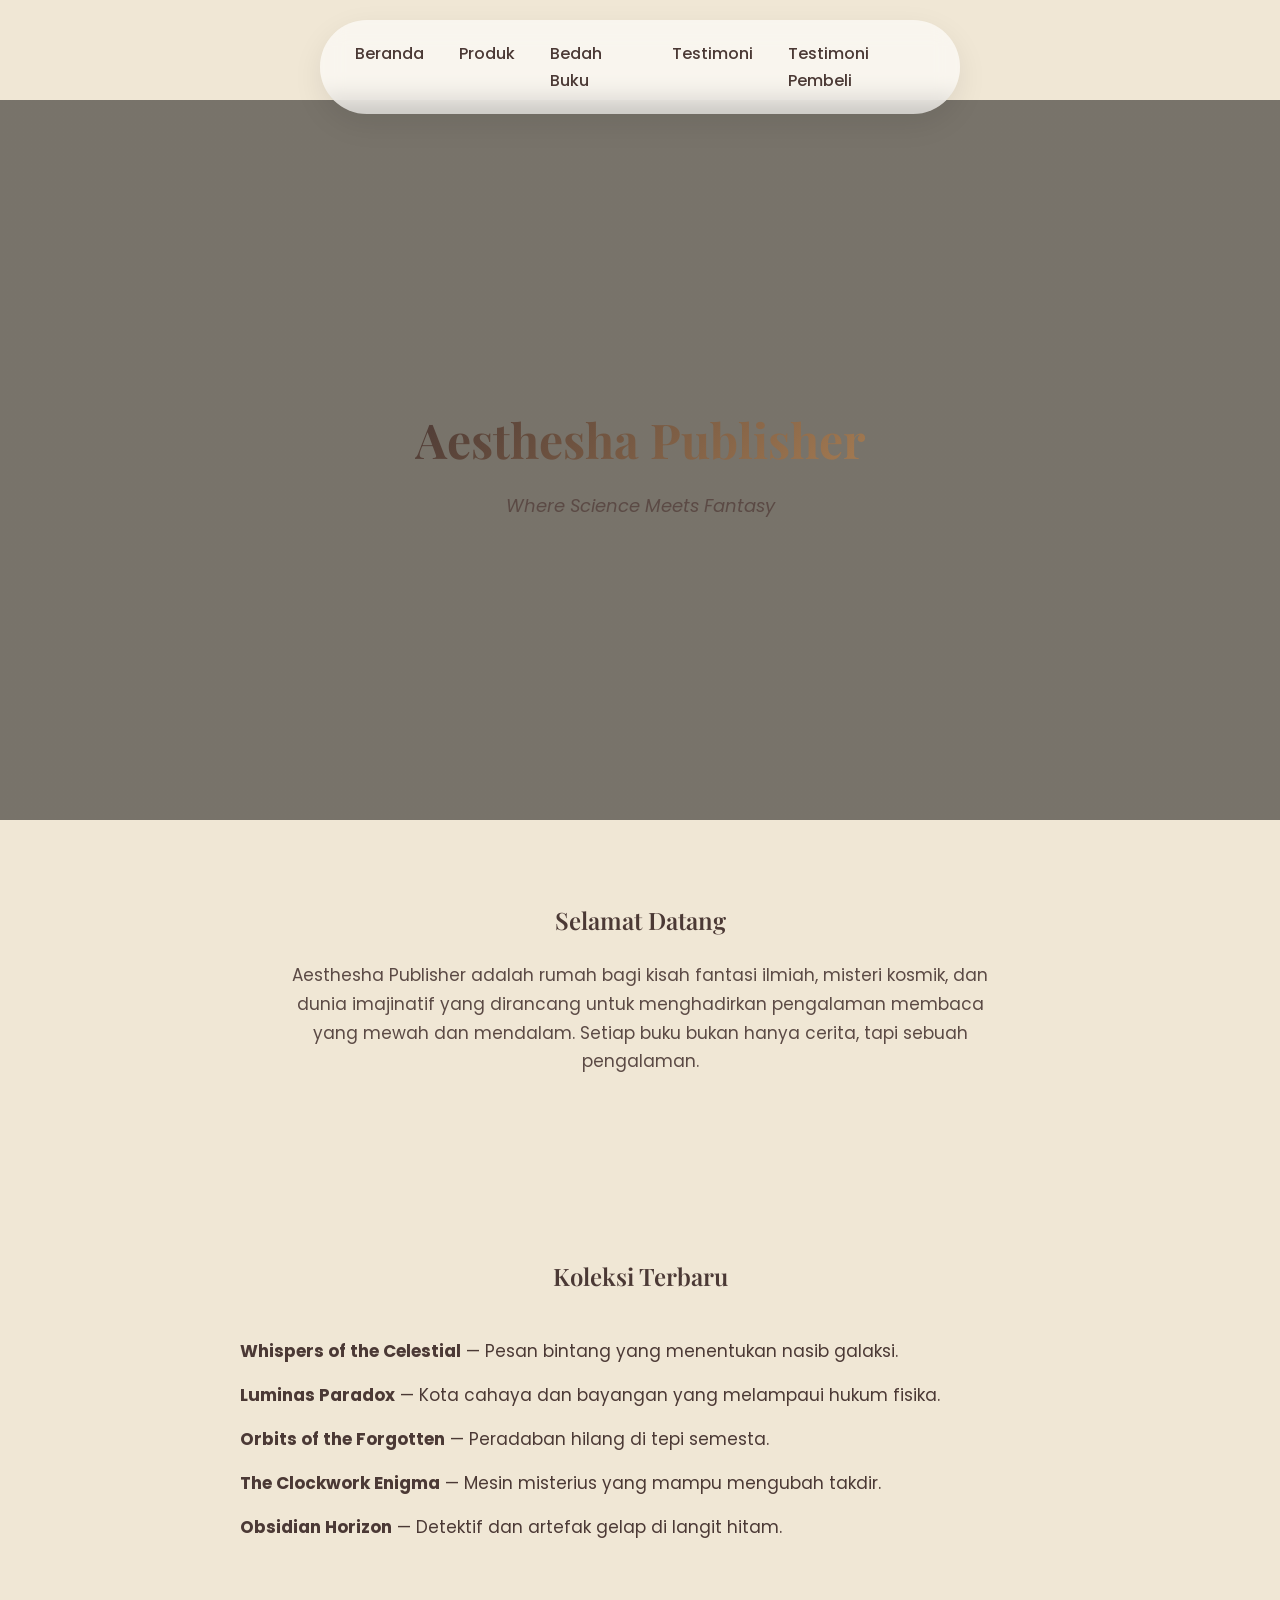
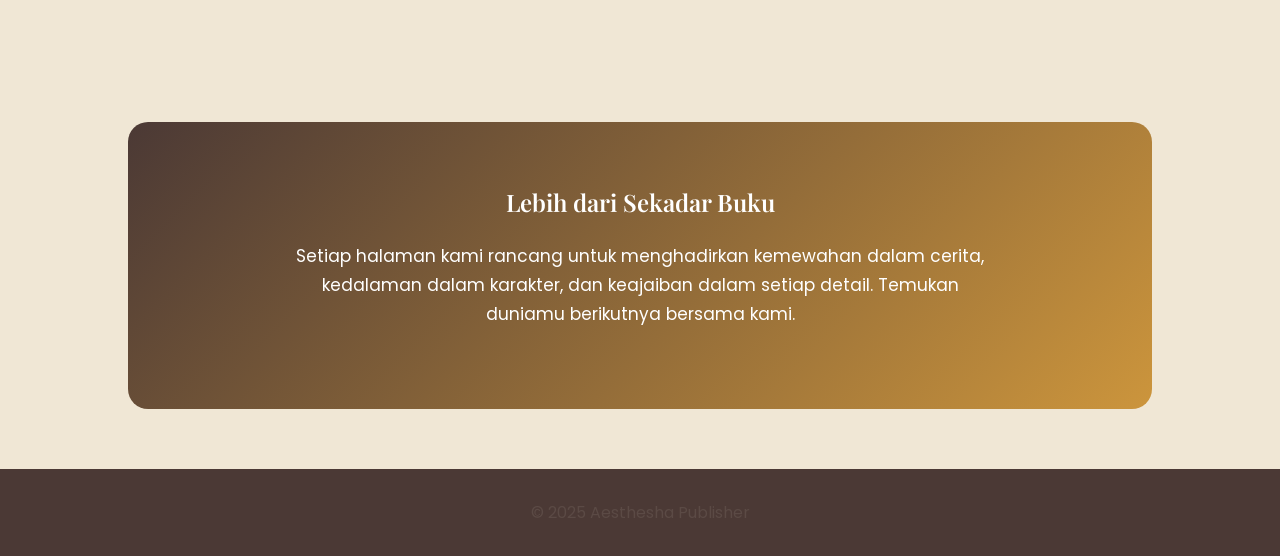
==== index.html @ 471928f8 "Add files via upload" ====
<!DOCTYPE html>
<html lang="id">
<head>
    <meta charset="UTF-8">
    <meta name="viewport" content="width=device-width, initial-scale=1.0">
    <title>Aesthesha Publisher</title>

    <!-- Google Fonts -->
    <link href="https://fonts.googleapis.com/css2?family=Poppins:wght@300;400;500;600;700&family=Playfair+Display:wght@500;600;700&display=swap" rel="stylesheet">

    <!-- CSS -->
    <link rel="stylesheet" href="style.css">
</head>
<body>

<!-- NAVBAR -->
<nav>
    <a href="index.html">Beranda</a>
    <a href="produk.html">Produk</a>
    <a href="bedah-buku.html">Bedah Buku</a>
    <a href="testimoni.html">Testimoni</a>
    <a href="tampil-testimoni.html">Testimoni Pembeli</a>
</nav>

<!-- HERO -->
<section class="hero-intro">
    <div class="hero-content">
        <h1 style="color: white;">Aesthesha Publisher</h1>
        <p class="tagline">Where Science Meets Fantasy</p>
    </div>
</section>

<!-- INTRO -->
<section class="intro">
    <h2>Selamat Datang</h2>
    <p>
        Aesthesha Publisher adalah rumah bagi kisah fantasi ilmiah,
        misteri kosmik, dan dunia imajinatif yang dirancang untuk
        menghadirkan pengalaman membaca yang mewah dan mendalam.
        Setiap buku bukan hanya cerita, tapi sebuah pengalaman.
    </p>
</section>

<!-- COLLECTION HIGHLIGHT -->
<section class="collection">
    <h2>Koleksi Terbaru</h2>
    <ul>
        <li><strong>Whispers of the Celestial</strong> — Pesan bintang yang menentukan nasib galaksi.</li>
        <li><strong>Luminas Paradox</strong> — Kota cahaya dan bayangan yang melampaui hukum fisika.</li>
        <li><strong>Orbits of the Forgotten</strong> — Peradaban hilang di tepi semesta.</li>
        <li><strong>The Clockwork Enigma</strong> — Mesin misterius yang mampu mengubah takdir.</li>
        <li><strong>Obsidian Horizon</strong> — Detektif dan artefak gelap di langit hitam.</li>
    </ul>
</section>

<!-- CLOSING -->
<section class="closing">
    <h2>Lebih dari Sekadar Buku</h2>
    <p style="color: white;">
        Setiap halaman kami rancang untuk menghadirkan kemewahan dalam cerita,
        kedalaman dalam karakter, dan keajaiban dalam setiap detail.
        Temukan duniamu berikutnya bersama kami.
    </p>
</section>

<!-- FOOTER -->
<footer>
    <p>&copy; 2025 Aesthesha Publisher</p>
</footer>

</body>
</html>
---- style.css ----
@import url('https://fonts.googleapis.com/css2?family=Poppins:wght@300;400;500;600;700&family=Playfair+Display:wght@500;600;700&display=swap');
:root {
    --primary: #4b3935;
    --secondary: #cc953c;
    --cream: #F0E7D5;
    --soft-bg: #f8f5ee;
    --gradient: linear-gradient(135deg, #4b3935, #a67c52);
}

/* =========================
   GLOBAL STYLE
========================= */
body {
    margin: 0;
    padding: 0;
    font-family: 'Poppins', sans-serif;
    background: var(--soft-bg);
    color: var(--primary);
    line-height: 1.7;
}

/* Smooth transition global */
* {
    transition: all 0.3s ease-in-out;
}

/* =========================
   HEADINGS
========================= */
h1 {
    font-family: 'Playfair Display', serif;
    font-size: 42px;
    text-align: center;
    background: var(--gradient);
    -webkit-background-clip: text;
    -webkit-text-fill-color: transparent;
    margin-bottom: 10px;
}

h2 {
    font-family: 'Playfair Display', serif;
    font-weight: 600;
    text-align: center;
}

p {
    font-size: 16px;
    color: #5b4a45;
}

/* =========================
   HERO / SUB HEADER
========================= */
.sub-header {
    height: 350px;
    background-image: url(https://i.pinimg.com/1200x/c6/0b/34/c60b342e18bf46564493414c7ae3e330.jpg);
    background-size: cover;
    background-position: center;
    display: flex;
    justify-content: center;
    align-items: center;
    position: relative;
    color: white;
    font-size: 40px;
    font-weight: 600;
}

.sub-header::after {
    content: "";
    position: absolute;
    inset: 0;
    background: rgba(0,0,0,0.4);
    backdrop-filter: blur(3px);
}

.sub-header h1 {
    position: relative;
    z-index: 2;
    -webkit-text-fill-color: white;
}

/* =========================
   PRODUCT GRID
========================= */
.daftar-produk {
    display: grid;
    grid-template-columns: repeat(auto-fit, minmax(260px, 1fr));
    gap: 30px;
    padding: 60px 10%;
}

/* Product Card - Glass Modern */
.produk {
    background: rgba(255, 255, 255, 0.6);
    backdrop-filter: blur(12px);
    border-radius: 20px;
    padding: 25px;
    text-align: center;
    box-shadow: 0 10px 25px rgba(0,0,0,0.08);
}

.produk:hover {
    transform: translateY(-10px);
    box-shadow: 0 20px 40px rgba(0,0,0,0.15);
}

.produk img {
    width: 170px;
    border-radius: 15px;
    margin-bottom: 15px;
}

.produk h2 {
    font-size: 20px;
    margin-bottom: 5px;
}

.harga {
    font-weight: 600;
    color: var(--secondary);
    font-size: 18px;
}

/* =========================
   BUTTON
========================= */
.btn-kembali,
form button {
    display: inline-block;
    padding: 12px 24px;
    border-radius: 50px;
    background: var(--gradient);
    color: white;
    border: none;
    cursor: pointer;
    font-weight: 500;
}

.btn-kembali:hover,
form button:hover {
    transform: scale(1.05);
    box-shadow: 0 10px 20px rgba(0,0,0,0.2);
}

/* =========================
   ARTICLE SECTION
========================= */
.artikel {
    max-width: 800px;
    margin: 80px auto;
    padding: 40px;
    background: white;
    border-radius: 20px;
    box-shadow: 0 15px 40px rgba(0,0,0,0.08);
}

.artikel .sampul {
    width: 200px;
    float: right;
    margin: 0 0 20px 20px;
    border-radius: 15px;
}

/* =========================
   FORM STYLE
========================= */
.formulir {
    max-width: 600px;
    margin: 60px auto;
    padding: 40px;
    background: white;
    border-radius: 20px;
    box-shadow: 0 15px 35px rgba(0,0,0,0.08);
}

form input,
form select,
form textarea {
    width: 100%;
    padding: 12px;
    margin-bottom: 20px;
    border-radius: 10px;
    border: 1px solid #ddd;
    background: #fafafa;
}

form input:focus,
form select:focus,
form textarea:focus {
    border-color: var(--secondary);
    box-shadow: 0 0 0 3px rgba(204,149,60,0.2);
}
/* =========================
   NAVBAR MODERN ELEGANT
========================= */

nav {
    position: fixed;
    top: 20px;
    left: 50%;
    transform: translateX(-50%);
    background: rgba(255, 255, 255, 0.65);
    backdrop-filter: blur(15px);
    padding: 14px 35px;
    border-radius: 50px;
    display: flex;
    gap: 35px;
    box-shadow: 0 10px 30px rgba(0,0,0,0.08);
    z-index: 1000;
}

/* Hilangkan default link style */
nav a {
    text-decoration: none;
    color: #4b3935;
    font-weight: 500;
    position: relative;
    padding: 6px 0;
    transition: 0.3s ease;
}

/* Animasi underline modern */
nav a::after {
    content: "";
    position: absolute;
    width: 0%;
    height: 2px;
    bottom: 0;
    left: 0;
    background: #cc953c;
    transition: 0.3s ease;
}

nav a:hover::after {
    width: 100%;
}

nav a:hover {
    color: #cc953c;
}

/* ===== ROOT COLORS ===== */
:root {
    --primary: #4b3935;
    --secondary: #cc953c;
    --cream: #F0E7D5;
}

/* ===== GLOBAL ===== */
* { box-sizing: border-box; margin:0; padding:0; transition: all 0.3s ease-in-out;}
body {
    font-family: 'Poppins', sans-serif;
    line-height: 1.7;
    background: var(--cream);
    color: var(--primary);
}
a { text-decoration: none; }

/* ===== NAVBAR ===== */
nav {
    position: fixed;
    top: 20px;
    left: 50%;
    transform: translateX(-50%);
    background: rgba(255,255,255,0.6);
    backdrop-filter: blur(12px);
    padding: 14px 35px;
    border-radius: 50px;
    display: flex;
    gap: 35px;
    box-shadow: 0 10px 30px rgba(0,0,0,0.08);
    z-index: 1000;
}
nav a {
    color: var(--primary);
    font-weight: 500;
    position: relative;
    padding: 6px 0;
}
nav a::after {
    content: "";
    position: absolute;
    width: 0%;
    height: 2px;
    bottom: 0;
    left: 0;
    background: var(--secondary);
    transition: 0.3s ease;
}
nav a:hover::after { width: 100%; }
nav a:hover { color: var(--secondary); }

body { padding-top: 100px; } /* supaya navbar tidak menutupi konten */

/* ===== HERO ===== */
.hero-intro {
    height: 80vh;
    background: linear-gradient(rgba(0,0,0,0.5), rgba(0,0,0,0.5)),
                url('https://i.pinimg.com/1200x/c5/23/e6/c523e62aae341afcd67e589ad8c7843d.jpg');
    background-size: cover;
    background-position: center;
    display: flex;
    align-items: center;
    justify-content: center;
    text-align: center;
}
.hero-content { color: white; }
.hero-content h1 { font-size: 48px; font-family: 'Playfair Display', serif; }
.hero-content .tagline { font-size: 18px; margin-top: 10px; font-style: italic; }

/* ===== SECTION ===== */
section { padding: 80px 10%; text-align: center; }
.intro p, .closing p { max-width: 700px; margin: 20px auto; font-size: 17px; }
.collection ul { list-style: none; padding:0; max-width: 800px; margin:40px auto; text-align:left; }
.collection li { margin: 15px 0; font-size: 17px; }

/* ===== CLOSING SECTION ===== */
.closing {
    background: linear-gradient(135deg, var(--primary), var(--secondary));
    color: white;
    border-radius: 20px;
    margin: 60px 10%;
    padding: 60px 20px;
}

/* ===== FOOTER ===== */
footer {
    text-align: center;
    padding: 30px;
    background: var(--primary);
    color: var(--cream);
    margin-top: 60px;
}
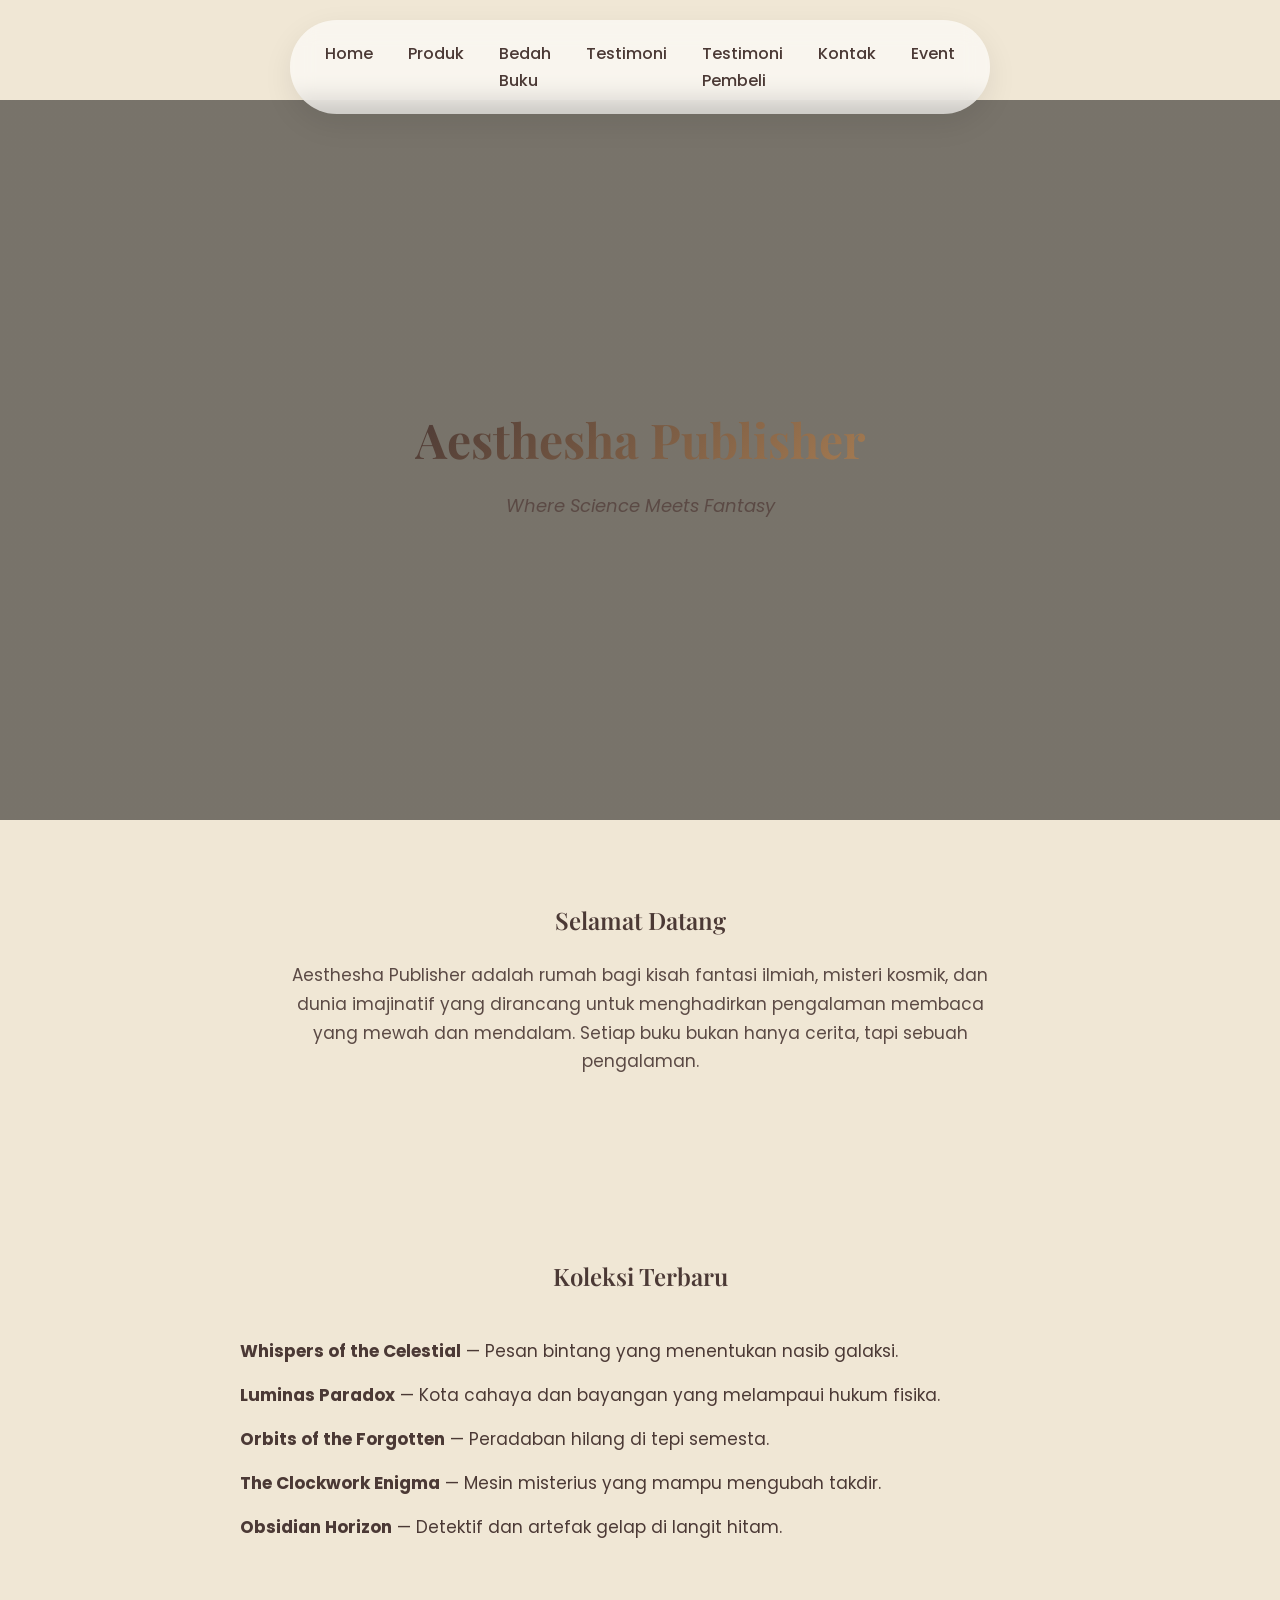
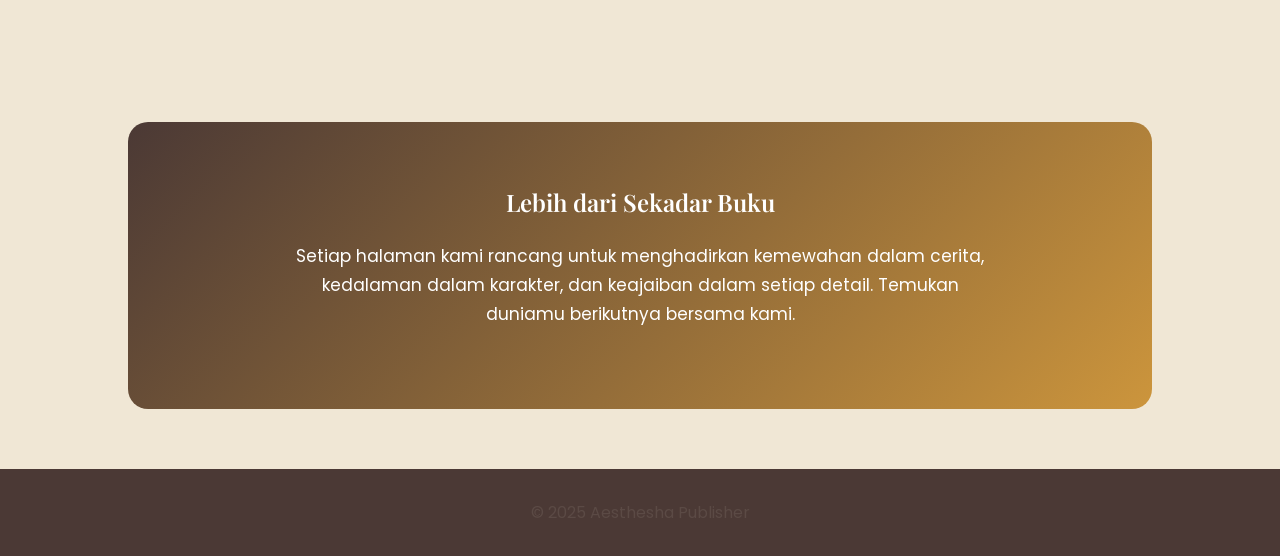
==== commit 07c81535: "Update index.html" ====
--- a/index.html
+++ b/index.html
@@ -15,11 +15,13 @@
 
 <!-- NAVBAR -->
 <nav>
-    <a href="index.html">Beranda</a>
+    <a href="index.html">Home</a>
     <a href="produk.html">Produk</a>
-    <a href="bedah-buku.html">Bedah Buku</a>
+    <a href="bedahbuku.html">Bedah Buku</a>
     <a href="testimoni.html">Testimoni</a>
     <a href="tampil-testimoni.html">Testimoni Pembeli</a>
+    <a href="kontak.html">Kontak</a>
+    <a href="event.html">Event</a>
 </nav>
 
 <!-- HERO -->
@@ -69,4 +71,5 @@
 </footer>
 
 </body>
-</html>+
+</html>
--- a/style.css
+++ b/style.css
@@ -329,7 +329,94 @@
     padding: 30px;
     background: var(--primary);
     color: var(--cream);
+
+    blockquote {
+    font-style: italic;                 /* Italic untuk kesan klasik */
+    padding-left: 20px;                 /* Jarak dari border */
+    margin: 20px 0;                     /* Jarak dari paragraf lain */
+    border-left: 4px solid #4b3935;     /* Border kiri warna coklat tua */
+    color: #4b3935;                     /* Warna teks coklat sesuai tema */
+    background-color: #F0E7D5;          /* Cream background ringan */
+    border-radius: 5px;                 /* Sedikit lengkung di kotak */
+    padding: 15px 20px;                 /* Ruang dalam block */
+    box-shadow: 0 2px 5px rgba(75, 57, 53, 0.1); /* Sedikit shadow untuk depth */
     margin-top: 60px;
 }
 
-
+    body {
+    font-family: Arial, sans-serif;
+    margin: 0;
+    padding: 0;
+}
+
+nav {
+    background: #f3f3f3;
+    padding: 12px;
+    text-align: center;
+}
+
+nav a {
+    margin: 0 15px;
+    text-decoration: none;
+    color: #333;
+}
+
+h1 {
+    text-align: center;
+    margin-top: 30px;
+}
+
+.daftar-produk {
+    width: 80%;
+    margin: auto;
+    padding: 40px 0;
+}
+
+.artikel {
+    background: #ffffff;
+    padding: 25px;
+    margin-bottom: 40px;
+    border-radius: 15px;
+    box-shadow: 0 10px 20px rgba(0,0,0,0.1);
+    transition: 0.3s;
+}
+
+.artikel:hover {
+    transform: translateY(-5px);
+}
+
+.penulis {
+    font-style: italic;
+    color: gray;
+}
+
+.sampul {
+    width: 200px;
+    margin: 15px 0;
+    border-radius: 10px;
+}
+
+blockquote {
+    border-left: 4px solid #aaa;
+    padding-left: 10px;
+    font-style: italic;
+    color: #555;
+}
+
+.btn-kembali {
+    display: inline-block;
+    margin-top: 15px;
+    padding: 8px 15px;
+    background: #6c63ff;
+    color: white;
+    text-decoration: none;
+    border-radius: 8px;
+}
+
+.btn-kembali:hover {
+    background: #4e47cc;
+}
+
+
+
+
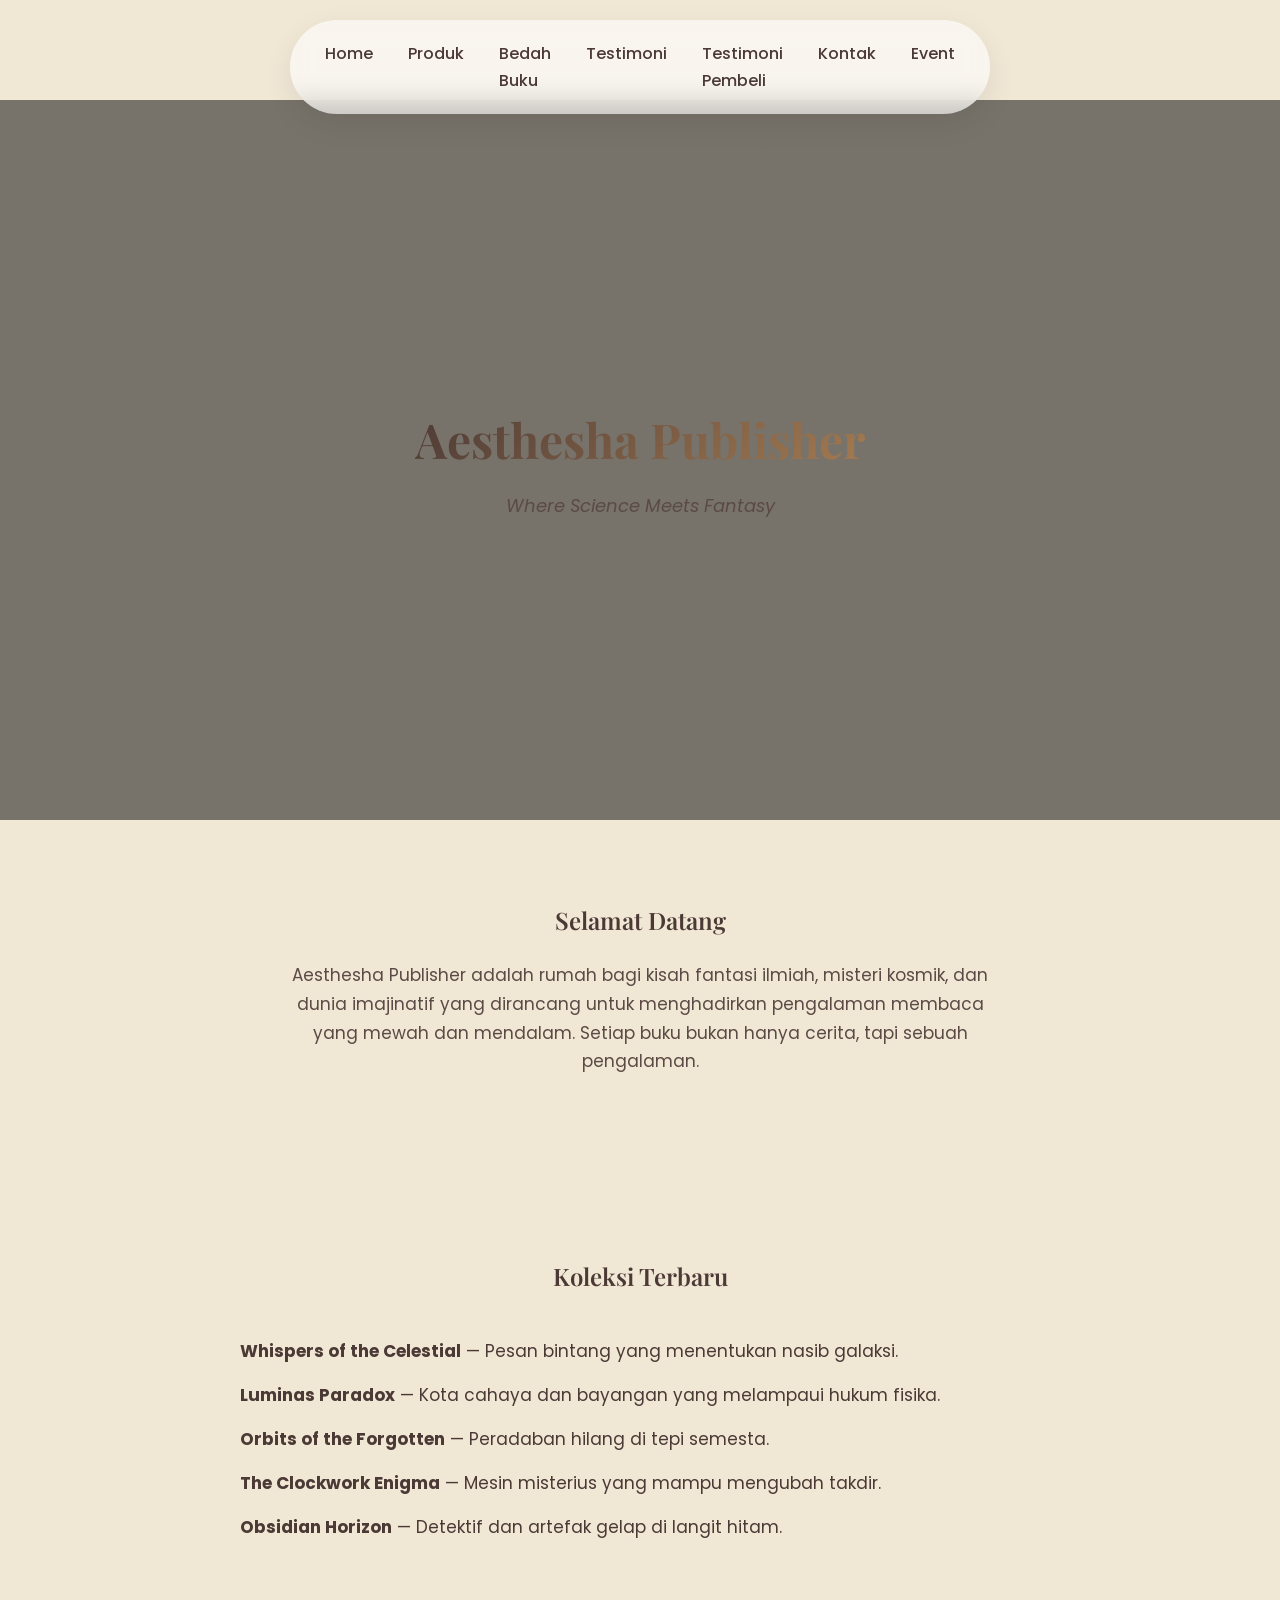
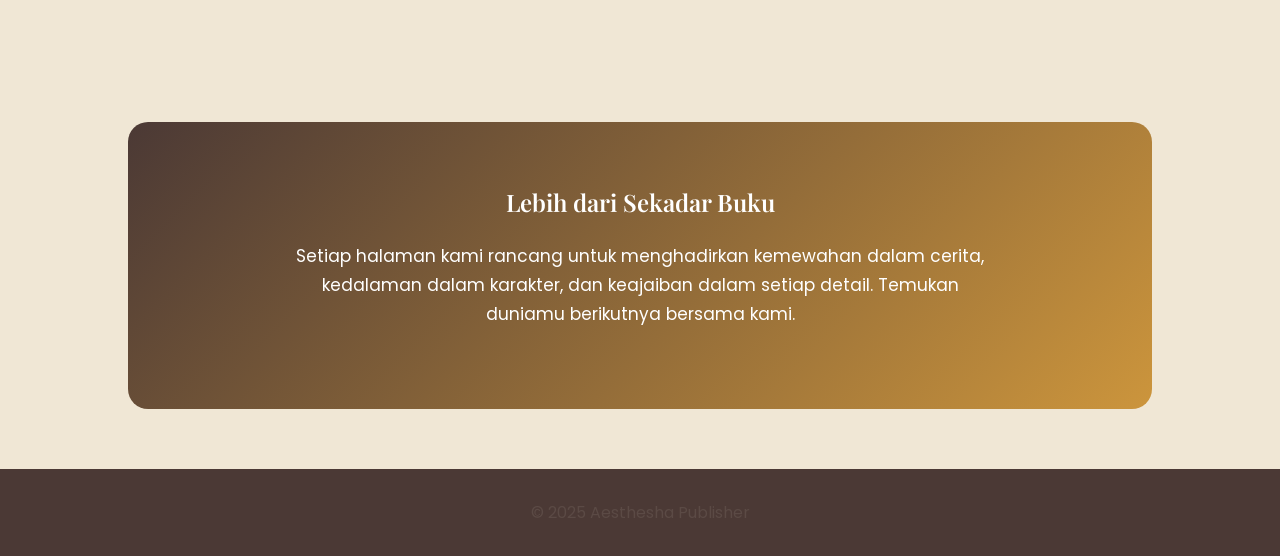
==== commit 011d6441: "Update index.html" ====
--- a/index.html
+++ b/index.html
@@ -17,7 +17,7 @@
 <nav>
     <a href="index.html">Home</a>
     <a href="produk.html">Produk</a>
-    <a href="bedahbuku.html">Bedah Buku</a>
+    <a href="bedah-buku.html">Bedah Buku</a>
     <a href="testimoni.html">Testimoni</a>
     <a href="tampil-testimoni.html">Testimoni Pembeli</a>
     <a href="kontak.html">Kontak</a>
@@ -73,3 +73,4 @@
 </body>
 
 </html>
+
--- a/style.css
+++ b/style.css
@@ -343,80 +343,3 @@
     margin-top: 60px;
 }
 
-    body {
-    font-family: Arial, sans-serif;
-    margin: 0;
-    padding: 0;
-}
-
-nav {
-    background: #f3f3f3;
-    padding: 12px;
-    text-align: center;
-}
-
-nav a {
-    margin: 0 15px;
-    text-decoration: none;
-    color: #333;
-}
-
-h1 {
-    text-align: center;
-    margin-top: 30px;
-}
-
-.daftar-produk {
-    width: 80%;
-    margin: auto;
-    padding: 40px 0;
-}
-
-.artikel {
-    background: #ffffff;
-    padding: 25px;
-    margin-bottom: 40px;
-    border-radius: 15px;
-    box-shadow: 0 10px 20px rgba(0,0,0,0.1);
-    transition: 0.3s;
-}
-
-.artikel:hover {
-    transform: translateY(-5px);
-}
-
-.penulis {
-    font-style: italic;
-    color: gray;
-}
-
-.sampul {
-    width: 200px;
-    margin: 15px 0;
-    border-radius: 10px;
-}
-
-blockquote {
-    border-left: 4px solid #aaa;
-    padding-left: 10px;
-    font-style: italic;
-    color: #555;
-}
-
-.btn-kembali {
-    display: inline-block;
-    margin-top: 15px;
-    padding: 8px 15px;
-    background: #6c63ff;
-    color: white;
-    text-decoration: none;
-    border-radius: 8px;
-}
-
-.btn-kembali:hover {
-    background: #4e47cc;
-}
-
-
-
-
